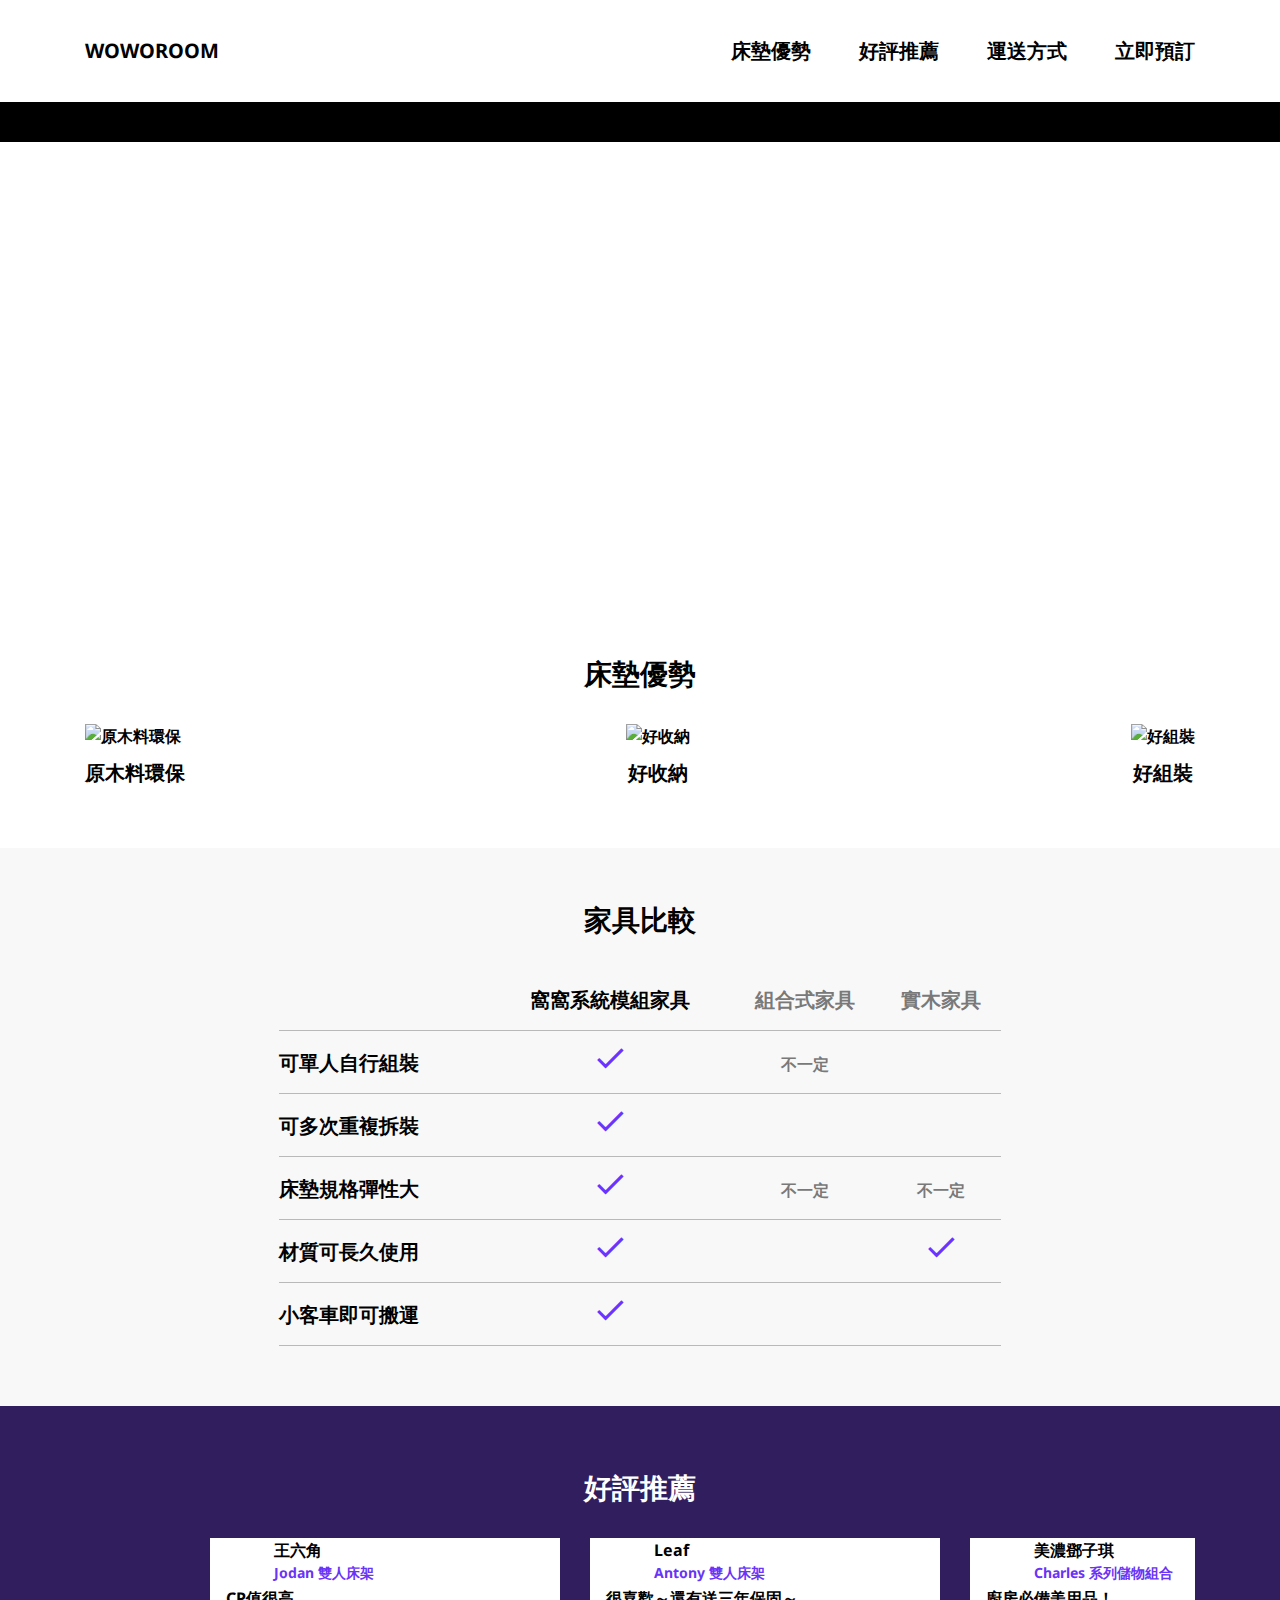
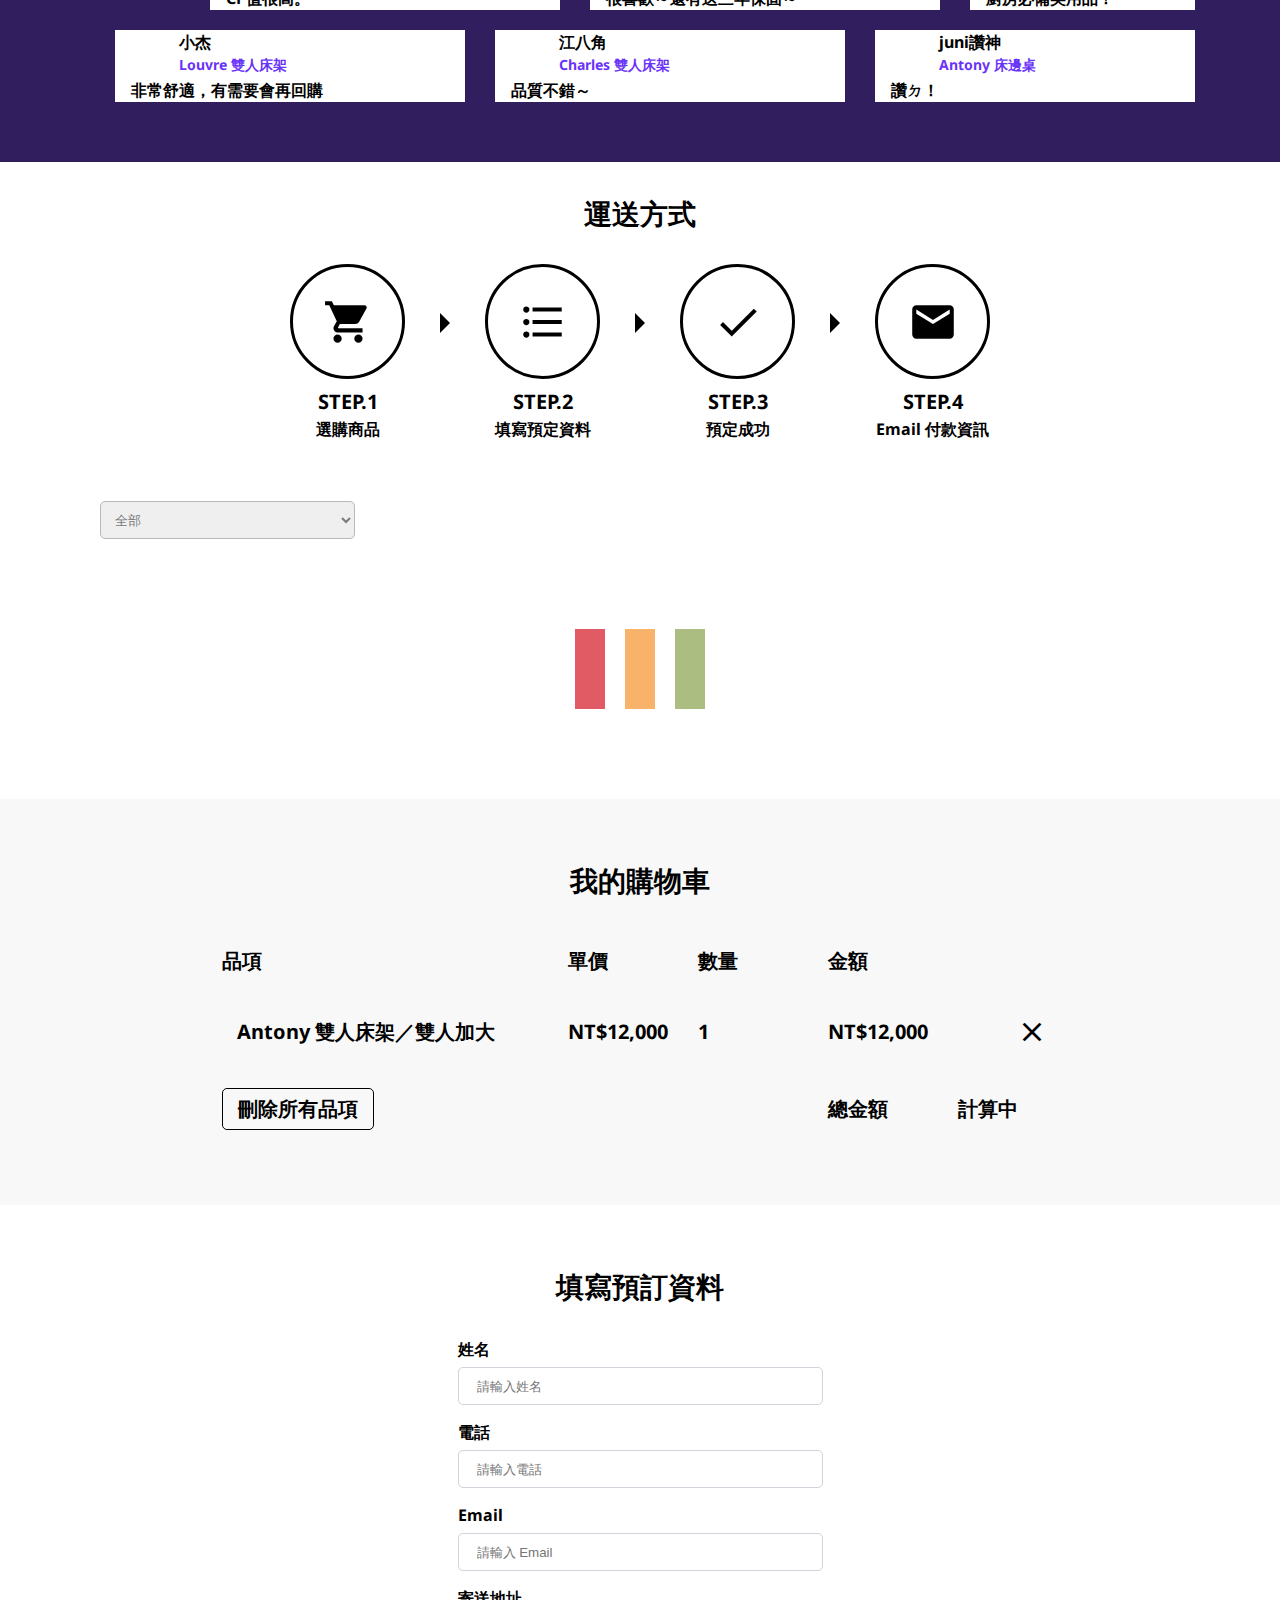
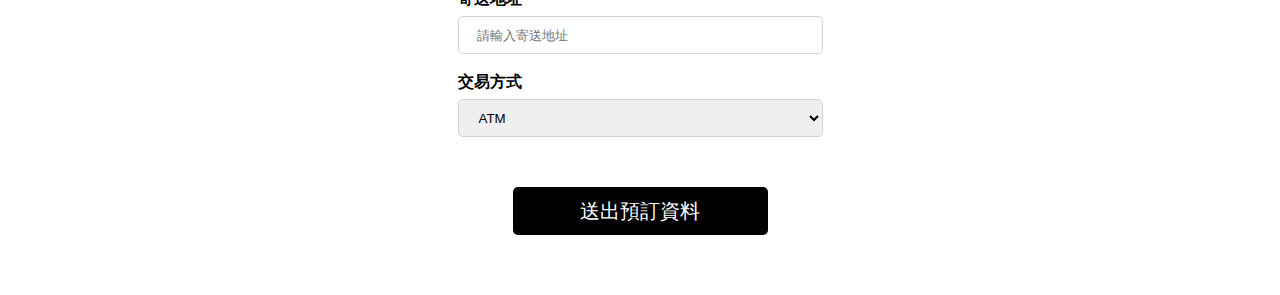
==== index.html @ 01e46da6 "第一階段最終作業" ====
<!DOCTYPE html>
<html lang="en">

<head>
  <meta charset="UTF-8">
  <meta name="viewport" content="width=device-width, initial-scale=1.0">
  <title>index</title>
  <link rel="preconnect" href="https://fonts.gstatic.com">
  <!-- 外部css -->
  <link href="https://fonts.googleapis.com/css2?family=Noto+Sans&display=swap" rel="stylesheet">
  <link rel="stylesheet" href="https://fonts.googleapis.com/icon?family=Material+Icons">
  <!-- 本地css -->
  <link rel="stylesheet" href="./css/all.css">
</head>
<body>
  <nav class="topBar">
    <div class="wrap">
      <h1><a href="#" class="logo">WOWOROOM</a></h1>
      <span class="material-icons menuToggle">
        menu
      </span>
      <ul class="topBar-menu">
        <li><a href="#bedAdvantage">床墊優勢</a></li>
        <li><a href="#recommendation">好評推薦</a></li>
        <li><a href="#transport">運送方式</a></li>
        <li><a href="#orderInfo">立即預訂</a></li>
      </ul>
    </div>
  </nav>
  <section class="wrap" id="bedAdvantage">
    <div class="banner">
      <h2 class="banner-text">窩窩家居<br>跟您一起品味生活</h2>
    </div>
    <h3 class="section-title">床墊優勢</h3>
    <ul class="bedAdvantage">
      <li>
        <img class="bedAdvantage-img" src="https://github.com/hexschool/js-training/blob/main/%E7%AC%AC%E4%B9%9D%E9%80%B1%E4%B8%BB%E7%B7%9A%E4%BB%BB%E5%8B%99%E5%9C%96%E5%BA%AB/tR426y5.png?raw=true" alt="原木料環保">
        <p class="bedAdvantage-text">原木料環保</p>
      </li>
      <li>
        <img class="bedAdvantage-img" src="https://github.com/hexschool/js-training/blob/main/%E7%AC%AC%E4%B9%9D%E9%80%B1%E4%B8%BB%E7%B7%9A%E4%BB%BB%E5%8B%99%E5%9C%96%E5%BA%AB/Fd2MiBb.png?raw=true" alt="好收納">
        <p class="bedAdvantage-text">好收納</p>
      </li>
      <li>
        <img class="bedAdvantage-img"
          src="https://github.com/hexschool/js-training/blob/main/%E7%AC%AC%E4%B9%9D%E9%80%B1%E4%B8%BB%E7%B7%9A%E4%BB%BB%E5%8B%99%E5%9C%96%E5%BA%AB/5n1uTFh.png?raw=true"
          alt="好組裝">
        <p class="bedAdvantage-text">好組裝</p>
      </li>
    </ul>
  </section>
  <section class="furniture-compare">
    <div class="wrap">
      <h3 class="section-title">家具比較</h3>
      <div class="overflowWrap">
        <table class="compare-table">
          <thead>
            <tr>
              <th></th>
              <th>窩窩系統模組家具</th>
              <th class="text-muted">組合式家具</th>
              <th class="text-muted">實木家具</th>
            </tr>
          </thead>
          <tr>
            <td>可單人自行組裝</td>
            <td><span class="material-icons">done</span></td>
            <td class="text-muted">不一定</td>
            <td></td>
          </tr>
          <tr>
            <td>可多次重複拆裝</td>
            <td><span class="material-icons">done</span></td>
            <td></td>
            <td></td>
          </tr>
          <tr>
            <td>床墊規格彈性大</td>
            <td><span class="material-icons">done</span></td>
            <td class="text-muted">不一定</td>
            <td class="text-muted">不一定</td>
          </tr>
          <tr>
            <td>材質可長久使用</td>
            <td><span class="material-icons">done</span></td>
            <td></td>
            <td><span class="material-icons">done</span></td>
          </tr>
          <tr>
            <td>小客車即可搬運</td>
            <td><span class="material-icons">done</span></td>
            <td></td>
            <td></td>
          </tr>
        </table>
      </div>
    </div>
  </section>
  <section class="recommendation" id="recommendation">
    <div class="wrap">
      <h3 class="section-title">好評推薦</h3>
      <div class="recommendation-wall">
        <ul class="gallery-top">
          <li class="recommendation-card">
            <img src="https://github.com/hexschool/js-training/blob/main/%E7%AC%AC%E4%B9%9D%E9%80%B1%E4%B8%BB%E7%B7%9A%E4%BB%BB%E5%8B%99%E5%9C%96%E5%BA%AB/cXcOLhu.png?raw=true" alt="">
            <div class="recommend-content">
              <div class="recommend-img">
                <img src="https://github.com/hexschool/js-training/blob/main/%E7%AC%AC%E4%B9%9D%E9%80%B1%E4%B8%BB%E7%B7%9A%E4%BB%BB%E5%8B%99%E5%9C%96%E5%BA%AB/I9L7WOr.png?raw=true" alt="">
                <div>
                  <p>王六角</p>
                  <p class="recommend-text">Jodan 雙人床架</p>
                </div>
              </div>
              <p>CP值很高。</p>
            </div>
          </li>
          <li class="recommendation-card">
            <img src="https://github.com/hexschool/js-training/blob/main/%E7%AC%AC%E4%B9%9D%E9%80%B1%E4%B8%BB%E7%B7%9A%E4%BB%BB%E5%8B%99%E5%9C%96%E5%BA%AB/BefHmH2.png?raw=true" alt="">
            <div class="recommend-content">
              <div class="recommend-img">
                <img src="https://github.com/hexschool/js-training/blob/main/%E7%AC%AC%E4%B9%9D%E9%80%B1%E4%B8%BB%E7%B7%9A%E4%BB%BB%E5%8B%99%E5%9C%96%E5%BA%AB/CUFGfay.png?raw=true" alt="">
                <div>
                  <p>Leaf</p>
                  <p class="recommend-text">Antony 雙人床架</p>
                </div>
              </div>
              <p>很喜歡～還有送三年保固～</p>
            </div>
          </li>
          <li class="recommendation-card">
            <img
              src="https://github.com/hexschool/js-training/blob/main/%E7%AC%AC%E4%B9%9D%E9%80%B1%E4%B8%BB%E7%B7%9A%E4%BB%BB%E5%8B%99%E5%9C%96%E5%BA%AB/3IATkJG.png?raw=true"
              alt="">
            <div class="recommend-content">
              <div class="recommend-img">
                <img src="https://github.com/hexschool/js-training/blob/main/%E7%AC%AC%E4%B9%9D%E9%80%B1%E4%B8%BB%E7%B7%9A%E4%BB%BB%E5%8B%99%E5%9C%96%E5%BA%AB/8WwZsLS.png?raw=true" alt="">
                <div>
                  <p>美濃鄧子琪</p>
                  <p class="recommend-text">Charles 系列儲物組合</p>
                </div>
              </div>
              <p>廚房必備美用品！</p>
            </div>
          </li>
          <li class="recommendation-card">
            <img src="https://github.com/hexschool/js-training/blob/main/%E7%AC%AC%E4%B9%9D%E9%80%B1%E4%B8%BB%E7%B7%9A%E4%BB%BB%E5%8B%99%E5%9C%96%E5%BA%AB/HvT3zlU.png?raw=true" alt="">
            <div class="recommend-content">
              <div class="recommend-img">
                <img src="https://github.com/hexschool/js-training/blob/main/%E7%AC%AC%E4%B9%9D%E9%80%B1%E4%B8%BB%E7%B7%9A%E4%BB%BB%E5%8B%99%E5%9C%96%E5%BA%AB/NycuPVy.png?raw=true" alt="">
                <div>
                  <p>isRaynotArray</p>
                  <p class="recommend-text">Antony 雙人床架</p>
                </div>
              </div>
              <p>物超所值!</p>
            </div>
          </li>
          <li class="recommendation-card">
            <img src="https://github.com/hexschool/js-training/blob/main/%E7%AC%AC%E4%B9%9D%E9%80%B1%E4%B8%BB%E7%B7%9A%E4%BB%BB%E5%8B%99%E5%9C%96%E5%BA%AB/Ed7bxLr.png?raw=true" alt="">
            <div class="recommend-content">
              <div class="recommend-img">
                <img src="https://github.com/hexschool/js-training/blob/main/%E7%AC%AC%E4%B9%9D%E9%80%B1%E4%B8%BB%E7%B7%9A%E4%BB%BB%E5%8B%99%E5%9C%96%E5%BA%AB/zdFOQIv.png?raw=true" alt="">
                <div>
                  <p>程鮭魚</p>
                  <p class="recommend-text">Louvre 雙人床架</p>
                </div>
              </div>
              <p>租屋用剛剛好</p>
            </div>
          </li>
        </ul>
        <ul class="gallery-bottom">
          <li class="recommendation-card">
            <img src="https://github.com/hexschool/js-training/blob/main/%E7%AC%AC%E4%B9%9D%E9%80%B1%E4%B8%BB%E7%B7%9A%E4%BB%BB%E5%8B%99%E5%9C%96%E5%BA%AB/BefHmH2.png?raw=true" alt="">
            <div class="recommend-content">
              <div class="recommend-img">
                <img src="https://github.com/hexschool/js-training/blob/main/%E7%AC%AC%E4%B9%9D%E9%80%B1%E4%B8%BB%E7%B7%9A%E4%BB%BB%E5%8B%99%E5%9C%96%E5%BA%AB/W7fyzp2.png?raw=true" alt="">
                <div>
                  <p>小杰</p>
                  <p class="recommend-text">Louvre 雙人床架</p>
                </div>
              </div>
              <p>非常舒適，有需要會再回購</p>
            </div>
          </li>
          <li class="recommendation-card">
            <img src="https://github.com/hexschool/js-training/blob/main/%E7%AC%AC%E4%B9%9D%E9%80%B1%E4%B8%BB%E7%B7%9A%E4%BB%BB%E5%8B%99%E5%9C%96%E5%BA%AB/mjA01Tk.png?raw=true" alt="">
            <div class="recommend-content">
              <div class="recommend-img">
                <img
                  src="https://github.com/hexschool/js-training/blob/main/%E7%AC%AC%E4%B9%9D%E9%80%B1%E4%B8%BB%E7%B7%9A%E4%BB%BB%E5%8B%99%E5%9C%96%E5%BA%AB/8O1cOnG.png?raw=true"
                  alt="">
                <div>
                  <p>江八角</p>
                  <p class="recommend-text">Charles 雙人床架</p>
                </div>
              </div>
              <p>品質不錯～</p>
            </div>
          </li>
          <li class="recommendation-card">
            <img src="https://github.com/hexschool/js-training/blob/main/%E7%AC%AC%E4%B9%9D%E9%80%B1%E4%B8%BB%E7%B7%9A%E4%BB%BB%E5%8B%99%E5%9C%96%E5%BA%AB/npA3DgP.png?raw=true" alt="">
            <div class="recommend-content">
              <div class="recommend-img">
                <img src="https://github.com/hexschool/js-training/blob/main/%E7%AC%AC%E4%B9%9D%E9%80%B1%E4%B8%BB%E7%B7%9A%E4%BB%BB%E5%8B%99%E5%9C%96%E5%BA%AB/C0NDvSA.png?raw=true" alt="">
                <div>
                  <p>juni讚神</p>
                  <p class="recommend-text">Antony 床邊桌</p>
                </div>
              </div>
              <p>讚ㄉ！</p>
            </div>
          </li>
          <li class="recommendation-card">
            <img src="https://github.com/hexschool/js-training/blob/main/%E7%AC%AC%E4%B9%9D%E9%80%B1%E4%B8%BB%E7%B7%9A%E4%BB%BB%E5%8B%99%E5%9C%96%E5%BA%AB/Ed7bxLr.png?raw=true" alt="">
            <div class="recommend-content">
              <div class="recommend-img">
                <img src="https://github.com/hexschool/js-training/blob/main/%E7%AC%AC%E4%B9%9D%E9%80%B1%E4%B8%BB%E7%B7%9A%E4%BB%BB%E5%8B%99%E5%9C%96%E5%BA%AB/hUsTZDm.png?raw=true" alt="">
                <div>
                  <p>久安說安安</p>
                  <p class="recommend-text">Antony 單人床架</p>
                </div>
              </div>
              <p>一個躺剛剛好。</p>
            </div>
          </li>
          <li class="recommendation-card">
            <img src="https://github.com/hexschool/js-training/blob/main/%E7%AC%AC%E4%B9%9D%E9%80%B1%E4%B8%BB%E7%B7%9A%E4%BB%BB%E5%8B%99%E5%9C%96%E5%BA%AB/mjA01Tk.png?raw=true" alt="">
            <div class="recommend-content">
              <div class="recommend-img">
                <img
                  src="https://github.com/hexschool/js-training/blob/main/%E7%AC%AC%E4%B9%9D%E9%80%B1%E4%B8%BB%E7%B7%9A%E4%BB%BB%E5%8B%99%E5%9C%96%E5%BA%AB/3ako6QX.png?raw=true"
                  alt="">
                <div>
                  <p>PeiQun</p>
                  <p class="recommend-text">Antony 雙人床架</p>
                </div>
              </div>
              <p>睡起來很舒適</p>
            </div>
          </li>
        </ul>
      </div>
    </div>
  </section>
  <section class="transport" id="transport">
    <h3 class="section-title">運送方式</h3>
    <ul class="transport-intro">
      <li class="transport-card">
        <div class="cardImg">
          <span class="material-icons">
            shopping_cart
          </span>
        </div>
        <h4>STEP.1</h4>
        <p>選購商品</p>
      </li>
      <li class="transport-card">
        <div class="cardImg">
          <span class="material-icons">
            format_list_bulleted
          </span>
        </div>
        <h4>STEP.2</h4>
        <p>填寫預定資料</p>
      </li>
      <li class="transport-card">
        <div class="cardImg">
          <span class="material-icons">
            done
          </span>
        </div>
        <h4>STEP.3</h4>
        <p>預定成功</p>
      </li>
      <li class="transport-card">
        <div class="cardImg">
          <span class="material-icons">
            local_post_office
          </span>
        </div>
        <h4>STEP.4</h4>
        <p>Email 付款資訊</p>
      </li>
    </ul>
  </section>
  <section class="wrap productDisplay">
    <select name="" class="productSelect">
      <option value="全部" selected>全部</option>
      <option value="床架">床架</option>
      <option value="收納">收納</option>
      <option value="窗簾">窗簾</option>
    </select>
    <ul class="productWrap">
      <svg xmlns="http://www.w3.org/2000/svg" xmlns:xlink="http://www.w3.org/1999/xlink"
        style="margin:auto;background:#fff;display:block;" width="200px" height="200px" viewBox="0 0 100 100"
        preserveAspectRatio="xMidYMid">
        <rect x="17.5" y="30" width="15" height="40" fill="#e15b64">
          <animate attributeName="y" repeatCount="indefinite" dur="1s" calcMode="spline" keyTimes="0;0.5;1" values="18;30;30"
            keySplines="0 0.5 0.5 1;0 0.5 0.5 1" begin="-0.2s"></animate>
          <animate attributeName="height" repeatCount="indefinite" dur="1s" calcMode="spline" keyTimes="0;0.5;1"
            values="64;40;40" keySplines="0 0.5 0.5 1;0 0.5 0.5 1" begin="-0.2s"></animate>
        </rect>
        <rect x="42.5" y="30" width="15" height="40" fill="#f8b26a">
          <animate attributeName="y" repeatCount="indefinite" dur="1s" calcMode="spline" keyTimes="0;0.5;1"
            values="20.999999999999996;30;30" keySplines="0 0.5 0.5 1;0 0.5 0.5 1" begin="-0.1s"></animate>
          <animate attributeName="height" repeatCount="indefinite" dur="1s" calcMode="spline" keyTimes="0;0.5;1"
            values="58.00000000000001;40;40" keySplines="0 0.5 0.5 1;0 0.5 0.5 1" begin="-0.1s"></animate>
        </rect>
        <rect x="67.5" y="30" width="15" height="40" fill="#abbd81">
          <animate attributeName="y" repeatCount="indefinite" dur="1s" calcMode="spline" keyTimes="0;0.5;1"
            values="20.999999999999996;30;30" keySplines="0 0.5 0.5 1;0 0.5 0.5 1"></animate>
          <animate attributeName="height" repeatCount="indefinite" dur="1s" calcMode="spline" keyTimes="0;0.5;1"
            values="58.00000000000001;40;40" keySplines="0 0.5 0.5 1;0 0.5 0.5 1"></animate>
        </rect>
      </svg>
    </ul>
  </section>
  <section class="shoppingCart">
    <h3 class="section-title">我的購物車</h3>
    <div class="overflowWrap">
      <table class="shoppingCart-table">
        <thead>
          <tr>
            <th width="40%">品項</th>
            <th width="15%">單價</th>
            <th width="15%">數量</th>
            <th width="15%">金額</th>
            <th width="15%"></th>
          </tr>
        </thead>
        <tbody class="shoppingCart-table-tbody">
          <tr>
            <td>
              <div class="cardItem-title">
                <img src="https://github.com/hexschool/js-training/blob/main/%E7%AC%AC%E4%B9%9D%E9%80%B1%E4%B8%BB%E7%B7%9A%E4%BB%BB%E5%8B%99%E5%9C%96%E5%BA%AB/HvT3zlU.png?raw=true" alt="">
                <p>Antony 雙人床架／雙人加大</p>
              </div>
            </td>
            <td>NT$12,000</td>
            <td>1</td>
            <td>NT$12,000</td>
            <td class="discardBtn">
              <a href="#" class="material-icons">
                clear
              </a>
            </td>
          </tr>
        </tbody>
        <tfoot>
          <tr>
            <td>
              <a href="#" class="discardAllBtn">刪除所有品項</a>
            </td>
            <td></td>
            <td></td>
            <td>
              <p>總金額</p>
            </td>
            <td class="totalPrice">計算中</td>
          </tr>
        </tfoot>
      </table>
    </div>
  </section>
  <section class="orderInfo wrap" id="orderInfo">
    <h3 class="section-title">填寫預訂資料</h3>
    <form action="" class="orderInfo-form">
      <div class="orderInfo-formGroup">
        <label for="customerName" class="orderInfo-label">姓名</label>
        <div class="orderInfo-inputWrap">
          <input type="text" class="orderInfo-input" id="customerName" placeholder="請輸入姓名" name="姓名">
          <p class="orderInfo-message" data-message="姓名">必填</p>
        </div>
      </div>
      <div class="orderInfo-formGroup">
        <label for="customerPhone" class="orderInfo-label">電話</label>
        <div class="orderInfo-inputWrap">
          <input type="tel" class="orderInfo-input" id="customerPhone" placeholder="請輸入電話" name="電話">
          <p class="orderInfo-message" data-message="電話">必填</p>
        </div>
      </div>
      <div class="orderInfo-formGroup">
        <label for="customerEmail" class="orderInfo-label">Email</label>
        <div class="orderInfo-inputWrap">
          <input type="email" class="orderInfo-input" id="customerEmail" placeholder="請輸入 Email" name="Email">
          <p class="orderInfo-message" data-message="Email">必填</p>
        </div>
      </div>
      <div class="orderInfo-formGroup">
        <label for="customerAddress" class="orderInfo-label">寄送地址</label>
        <div class="orderInfo-inputWrap">
          <input type="text" class="orderInfo-input" id="customerAddress" placeholder="請輸入寄送地址" name="寄送地址">
          <p class="orderInfo-message" data-message="寄送地址">必填</p>
        </div>
      </div>
      <div class="orderInfo-formGroup">
        <label for="tradeWay" class="orderInfo-label">交易方式</label>
        <div class="orderInfo-inputWrap">
          <select id="tradeWay" class="orderInfo-input" name="交易方式">
            <option value="ATM" selected>ATM</option>
            <option value="信用卡">信用卡</option>
            <option value="超商付款">超商付款</option>
          </select>
        </div>
      </div>
      <input type="submit" value="送出預訂資料" class="orderInfo-btn">
    </form>
  </section>
  <!-- 外部js -->
  <script src="https://unpkg.com/axios@1.1.2/dist/axios.min.js"></script>
  <!-- 本地js -->
  <script src="./js/indexAnimation.js"></script>
  <script src="./js/config.js"></script>
  <script src="./js/all.js"></script>
</body>

</html>
---- css/all.css ----
/* http://meyerweb.com/eric/tools/css/reset/ 
   v2.0 | 20110126
   License: none (public domain)
*/
html,
body,
div,
span,
applet,
object,
iframe,
h1,
h2,
h3,
h4,
h5,
h6,
p,
blockquote,
pre,
a,
abbr,
acronym,
address,
big,
cite,
code,
del,
dfn,
em,
img,
ins,
kbd,
q,
s,
samp,
small,
strike,
strong,
sub,
sup,
tt,
var,
b,
u,
i,
center,
dl,
dt,
dd,
ol,
ul,
li,
fieldset,
form,
label,
legend,
table,
caption,
tbody,
tfoot,
thead,
tr,
th,
td,
article,
aside,
canvas,
details,
embed,
figure,
figcaption,
footer,
header,
hgroup,
menu,
nav,
output,
ruby,
section,
summary,
time,
mark,
audio,
video {
  margin: 0;
  padding: 0;
  border: 0;
  font-size: 100%;
  font: inherit;
  vertical-align: baseline;
}

/* HTML5 display-role reset for older browsers */
article,
aside,
details,
figcaption,
figure,
footer,
header,
hgroup,
menu,
nav,
section {
  display: block;
}

body {
  line-height: 1;
}

ol,
ul {
  list-style: none;
}

blockquote,
q {
  quotes: none;
}

blockquote:before,
blockquote:after,
q:before,
q:after {
  content: '';
  content: none;
}

table {
  border-collapse: collapse;
  border-spacing: 0;
}

*,
*::after,
*::before {
  -webkit-box-sizing: border-box;
  box-sizing: border-box;
  -webkit-transition: all .2s;
  transition: all .2s;
}

html,
body {
  line-height: 1.5;
}

img {
  max-width: 100%;
  display: block;
}

body {
  font-family: 'Noto Sans', sans-serif;
  font-weight: bold;
}

.wrap {
  max-width: 1110px;
  margin: 0 auto;
}

.topBar {
  border-bottom: 40px solid #000000;
  margin-bottom: 30px;
}

.topBar .wrap {
  display: -webkit-box;
  display: -ms-flexbox;
  display: flex;
  position: relative;
  -webkit-box-pack: justify;
  -ms-flex-pack: justify;
  justify-content: space-between;
  -webkit-box-align: center;
  -ms-flex-align: center;
  align-items: center;
  -ms-flex-wrap: wrap;
  flex-wrap: wrap;
}

@media (max-width: 1110px) {
  .topBar .wrap {
    padding: 0 15px;
  }
}

.topBar a {
  display: block;
  text-decoration: none;
  color: #000000;
  font-size: 1.25rem;
}

.topBar a:hover {
  color: #6A33F8;
  -webkit-transform: scale(1.05);
  transform: scale(1.05);
}

.topBar-menu {
  display: -webkit-box;
  display: -ms-flexbox;
  display: flex;
  -ms-flex-wrap: wrap;
  flex-wrap: wrap;
  background-color: #FFFFFF;
}

.topBar-menu.openMenu {
  max-height: 300px;
}

.topBar-menu a {
  padding: 36px 24px;
  background-color: #FFFFFF;
}

.topBar-menu a:hover {
  -webkit-transform: scale(1);
  transform: scale(1);
}

.topBar-menu li:last-child a {
  padding-right: 0;
}

@media (max-width: 767px) {
  .topBar-menu {
    position: absolute;
    top: 61px;
    left: 0;
    right: 0;
    width: 100%;
    z-index: 10;
    max-height: 0;
    overflow: hidden;
    -webkit-transition: all .2s;
    transition: all .2s;
  }

  .topBar-menu li {
    width: 100%;
  }

  .topBar-menu a {
    text-align: center;
    padding: 15px;
    font-size: 1rem;
  }

  .topBar-menu a:hover {
    background-color: #6A33F8;
    color: #FFFFFF;
  }

  .topBar-menu li:last-child a {
    padding: 15px;
  }
}

.menuToggle {
  display: none;
  cursor: pointer;
}

.menuToggle:hover {
  color: #6A33FF;
}

@media (max-width: 767px) {
  .menuToggle {
    display: block;
    font-size: 2rem;
    padding: 15px;
  }
}

.logo {
  padding: 36px 0;
  font-size: 1.5rem;
}

@media (max-width: 767px) {
  .logo {
    padding: 15px;
  }
}

.banner {
  position: relative;
  background-image: url("https://github.com/hexschool/js-training/blob/main/%E7%AC%AC%E4%B9%9D%E9%80%B1%E4%B8%BB%E7%B7%9A%E4%BB%BB%E5%8B%99%E5%9C%96%E5%BA%AB/3ewLAKn.png?raw=true");
  background-position: center center;
  background-repeat: no-repeat;
  background-size: cover;
  min-height: 420px;
  margin-bottom: 60px;
}

.banner-text {
  position: absolute;
  color: #FFFFFF;
  font-size: 2rem;
  left: 50px;
  bottom: 50px;
  font-weight: normal;
}

.section-title {
  text-align: center;
  font-size: 1.75rem;
  margin-bottom: 30px;
}

.bedAdvantage {
  display: -webkit-box;
  display: -ms-flexbox;
  display: flex;
  -webkit-box-pack: justify;
  -ms-flex-pack: justify;
  justify-content: space-between;
  margin-bottom: 60px;
}

.bedAdvantage-img {
  max-height: 140px;
  -o-object-fit: cover;
  object-fit: cover;
  margin-bottom: 10px;
}

.bedAdvantage-text {
  text-align: center;
  font-size: 1.25rem;
}

.furniture-compare {
  background-color: #F8F8F8;
  padding: 50px 0 60px 0;
}

@media (max-width: 767px) {
  .furniture-compare {
    padding: 50px 15px 60px;
  }
}

@media (max-width: 767px) {
  .overflowWrap {
    overflow-x: scroll;
  }
}

.compare-table {
  width: 65%;
  margin: 0 auto;
}

.compare-table th,
.compare-table td {
  text-align: center;
  padding: 15px 0;
}

.compare-table th {
  font-size: 1.25rem;
}

.compare-table tr {
  border-bottom: 1px solid #B9B9B9;
}

.compare-table tr td:first-child {
  text-align: left;
  font-size: 1.25rem;
}

.compare-table .material-icons {
  color: #6A33FF;
  -webkit-transform: scale(1.5);
  transform: scale(1.5);
}

@media (max-width: 767px) {
  .compare-table {
    width: 500px;
  }

  .compare-table th,
  .compare-table td {
    padding: 10px 0;
  }

  .compare-table th {
    font-size: 1rem;
  }

  .compare-table tr td:first-child {
    font-size: 1rem;
  }
}

.text-muted {
  color: #797979;
}

.recommendation {
  background-color: #301E5F;
  padding: 60px 0;
}

.recommendation h3 {
  color: #FFFFFF;
}

@media (max-width: 767px) {
  .recommendation {
    padding: 60px 15px;
  }
}

.recommendation-wall {
  overflow-x: scroll;
  -ms-overflow-style: none;
  /* IE and Edge */
  scrollbar-width: none;
  /* Firefox */
}

.recommendation-wall::-webkit-scrollbar {
  display: none;
}

.gallery-top,
.gallery-bottom {
  display: -webkit-box;
  display: -ms-flexbox;
  display: flex;
}

.gallery-top {
  margin-left: 95px;
  margin-bottom: 20px;
}

.recommendation-card {
  display: -webkit-box;
  display: -ms-flexbox;
  display: flex;
  margin-left: 30px;
  min-width: 350px;
  background-color: #FFFFFF;
}

.recommendation-card img {
  user-select: none;
  -moz-user-select: none;
  -webkit-user-drag: none;
  -webkit-user-select: none;
  -ms-user-select: none;
}

.recommend-content {
  padding-left: 16px;
  display: -webkit-box;
  display: -ms-flexbox;
  display: flex;
  -webkit-box-orient: vertical;
  -webkit-box-direction: normal;
  -ms-flex-direction: column;
  flex-direction: column;
  -webkit-box-pack: center;
  -ms-flex-pack: center;
  justify-content: center;
}

.recommend-img {
  display: -webkit-box;
  display: -ms-flexbox;
  display: flex;
  -webkit-box-align: center;
  -ms-flex-align: center;
  align-items: center;
  margin-bottom: 3px;
}

.recommend-img img {
  width: 40px;
  border-radius: 50%;
  margin-right: 8px;
}

.recommend-text {
  font-size: 0.875rem;
  color: #6A33F8;
}

.transport {
  padding: 30px 0;
}

@media (max-width: 767px) {
  .transport li {
    margin-bottom: 20px;
  }
}

.transport-intro {
  display: -webkit-box;
  display: -ms-flexbox;
  display: flex;
  -webkit-box-align: center;
  -ms-flex-align: center;
  align-items: center;
  -webkit-box-pack: justify;
  -ms-flex-pack: justify;
  justify-content: space-between;
  max-width: 700px;
  margin: 0 auto;
}

@media (max-width: 767px) {
  .transport-intro {
    -webkit-box-orient: vertical;
    -webkit-box-direction: normal;
    -ms-flex-direction: column;
    flex-direction: column;
  }
}

.transport-intro li:nth-child(1),
.transport-intro li:nth-child(2),
.transport-intro li:nth-child(3) {
  position: relative;
}

.transport-intro li:nth-child(1)::after,
.transport-intro li:nth-child(2)::after,
.transport-intro li:nth-child(3)::after {
  content: "";
  position: absolute;
  top: 49px;
  right: -55px;
  border: 10px solid #000000;
  border-top: 10px solid transparent;
  border-right: 10px solid transparent;
  border-bottom: 10px solid transparent;
}

@media (max-width: 767px) {

  .transport-intro li:nth-child(1)::after,
  .transport-intro li:nth-child(2)::after,
  .transport-intro li:nth-child(3)::after {
    position: static;
    margin-top: 25px;
    border: 10px solid #000000;
    border-left: 10px solid transparent;
    border-right: 10px solid transparent;
    border-bottom: 10px solid transparent;
  }
}

.transport-card {
  display: -webkit-box;
  display: -ms-flexbox;
  display: flex;
  -webkit-box-pack: center;
  -ms-flex-pack: center;
  justify-content: center;
  -webkit-box-align: center;
  -ms-flex-align: center;
  align-items: center;
  -webkit-box-orient: vertical;
  -webkit-box-direction: normal;
  -ms-flex-direction: column;
  flex-direction: column;
}

.transport-card .cardImg {
  width: 115px;
  height: 115px;
  border: 3px solid #000000;
  border-radius: 50%;
  display: -webkit-box;
  display: -ms-flexbox;
  display: flex;
  -webkit-box-pack: center;
  -ms-flex-pack: center;
  justify-content: center;
  -webkit-box-align: center;
  -ms-flex-align: center;
  align-items: center;
  margin-bottom: 8px;
}

.transport-card .material-icons {
  font-size: 50px;
}

.transport-card h4 {
  font-size: 1.25rem;
  font-weight: bold;
}

@media (max-width: 767px) {
  .transport-card .cardImg {
    width: 150px;
    height: 150px;
  }
}

.productDisplay {
  padding: 30px 15px;
}

.productSelect {
  border: 1px solid #B9B9B9;
  color: #797979;
  min-height: 38px;
  min-width: 255px;
  border-radius: 5px;
  text-indent: 10px;
  margin-bottom: 30px;
}

.productWrap {
  display: -webkit-box;
  display: -ms-flexbox;
  display: flex;
  -ms-flex-wrap: wrap;
  flex-wrap: wrap;
}

.productCard {
  position: relative;
  margin-right: 2%;
  width: 23%;
  margin-bottom: 30px;
}

.productCard img {
  min-height: 300px;
  width: 100%;
  -o-object-fit: cover;
  object-fit: cover;
}

.productCard a {
  display: block;
  background-color: #000000;
  color: #ffffff;
  padding: 10px 0;
  text-align: center;
  border: none;
  margin-bottom: 8px;
  text-decoration: none;
}

.productCard a:hover {
  background-color: #301E5F;
}

.productCard a,
.productCard h3 {
  font-size: 1.25rem;
}

@media (max-width: 900px) {
  .productCard {
    width: 48%;
  }
}

@media (max-width: 540px) {
  .productCard {
    width: 100%;
  }
}

.productType {
  position: absolute;
  top: 13px;
  right: -5px;
  background-color: #000000;
  color: #ffffff;
  padding: 8px 24px;
}

.originPrice {
  font-size: 1.25rem;
}

.nowPrice {
  font-size: 1.75rem;
}

.shoppingCart {
  background-color: #F8F8F8;
  padding: 60px 0;
}

.shoppingCart-table {
  margin: 0 auto;
  border-collapse: collapse;
  font-size: 1.25rem;
}

.shoppingCart-table th,
.shoppingCart-table td {
  padding: 15px;
  vertical-align: middle;
}

.shoppingCart-table th {
  text-align: left;
}

.shoppingCart-table tr {
  border-bottom: 1px solid #B9B9B9;
}

.shoppingCart-table tr:first-child,
.shoppingCart-table tr:last-child {
  border-bottom: 0;
}

@media (max-width: 767px) {
  .shoppingCart-table {
    width: 700px;
  }
}

.cardItem-title {
  display: -webkit-box;
  display: -ms-flexbox;
  display: flex;
  -webkit-box-align: center;
  -ms-flex-align: center;
  align-items: center;
}

.cardItem-title img {
  margin-right: 15px;
  max-width: 80px;
}

.discardBtn {
  text-align: right;
}

.discardBtn a {
  text-decoration: none;
  display: inline-block;
  padding: 10px;
  font-size: 2rem;
  color: #000000;
}

.discardBtn a:hover {
  color: #6A33F8;
  -webkit-transform: scale(1.3);
  transform: scale(1.3);
}

.discardAllBtn {
  display: inline-block;
  text-decoration: none;
  padding: 5px 15px;
  color: #000000;
  border: 1.3px solid #000000;
  border-radius: 5px;
  font-size: 1.25rem;
}

.discardAllBtn:hover {
  background-color: #000000;
  color: #FFFFFF;
}

.orderInfo {
  padding: 60px 0;
}

.orderInfo-form {
  padding: 0 15px;
}

.orderInfo-formGroup {
  max-width: 365px;
  margin: 0 auto 15px;
}

.orderInfo-label {
  display: block;
  margin-bottom: 6px;
}

.orderInfo-input {
  width: 100%;
  min-height: 38px;
  border: 1px solid #CED4DA;
  border-radius: 5px;
  text-indent: 1rem;
  margin-right: 10px;
}

.orderInfo-inputWrap {
  position: relative;
}

.orderInfo-message {
  display: none;
  position: absolute;
  white-space: nowrap;
  left: 103%;
  top: 50%;
  -webkit-transform: translateY(-50%);
  transform: translateY(-50%);
  color: #C72424;
}

@media (max-width: 767px) {
  .orderInfo-message {
    position: static;
    -webkit-transform: translateY(0);
    transform: translateY(0);
  }
}

.orderInfo-btn {
  display: block;
  min-width: 255px;
  min-height: 48px;
  background-color: #000000;
  color: #FFFFFF;
  border: 0;
  cursor: pointer;
  font-size: 1.25rem;
  margin: 50px auto 0;
  border-radius: 5px;
}

.orderInfo-btn:hover {
  background-color: #301E5F;
}

.orderPage-list {
  padding: 60px 10px;
  display: -webkit-box;
  display: -ms-flexbox;
  display: flex;
  -webkit-box-orient: vertical;
  -webkit-box-direction: normal;
  -ms-flex-direction: column;
  flex-direction: column;
}

.orderPage-list .discardAllBtn {
  -ms-flex-item-align: end;
  align-self: flex-end;
  margin-bottom: 12px;
}

.orderPage-table {
  border: 1px solid #000000;
  width: 100%;
}

.orderPage-table th,
.orderPage-table td {
  padding: 10px;
  text-align: left;
  border: 1px solid #000000;
}

@media (max-width: 1110px) {
  .orderPage-table {
    width: 1100px;
  }
}

.delSingleOrder-Btn {
  display: block;
  background-color: #C44021;
  color: #fff;
  border: 0;
  padding: 5px 10px;
  cursor: pointer;
}

.delSingleOrder-Btn:hover {
  opacity: 0.8;
}

.orderStatus {
  position: relative;
}

.orderStatus a {
  position: absolute;
  padding: 10px;
  top: 0;
  bottom: 0;
  right: 0;
  left: 0;
  display: block;
  text-decoration: none;
  color: #FFFFFF;
}

.orderStatus-unDone {
  background-color: #747474;
}

.orderStatus-unDone:hover {
  background-color: #000000;
}

.orderStatus-done {
  background-color: #000000;
}

.orderStatus-done:hover {
  background-color: #747474;
}

.orderTableWrap {
  overflow-x: scroll;
  -ms-overflow-style: none;
  /* IE and Edge */
  scrollbar-width: none;
  /* Firefox */
}

.orderTableWrap::-webkit-scrollbar {
  display: none;
}

/*# sourceMappingURL=all.css.map */
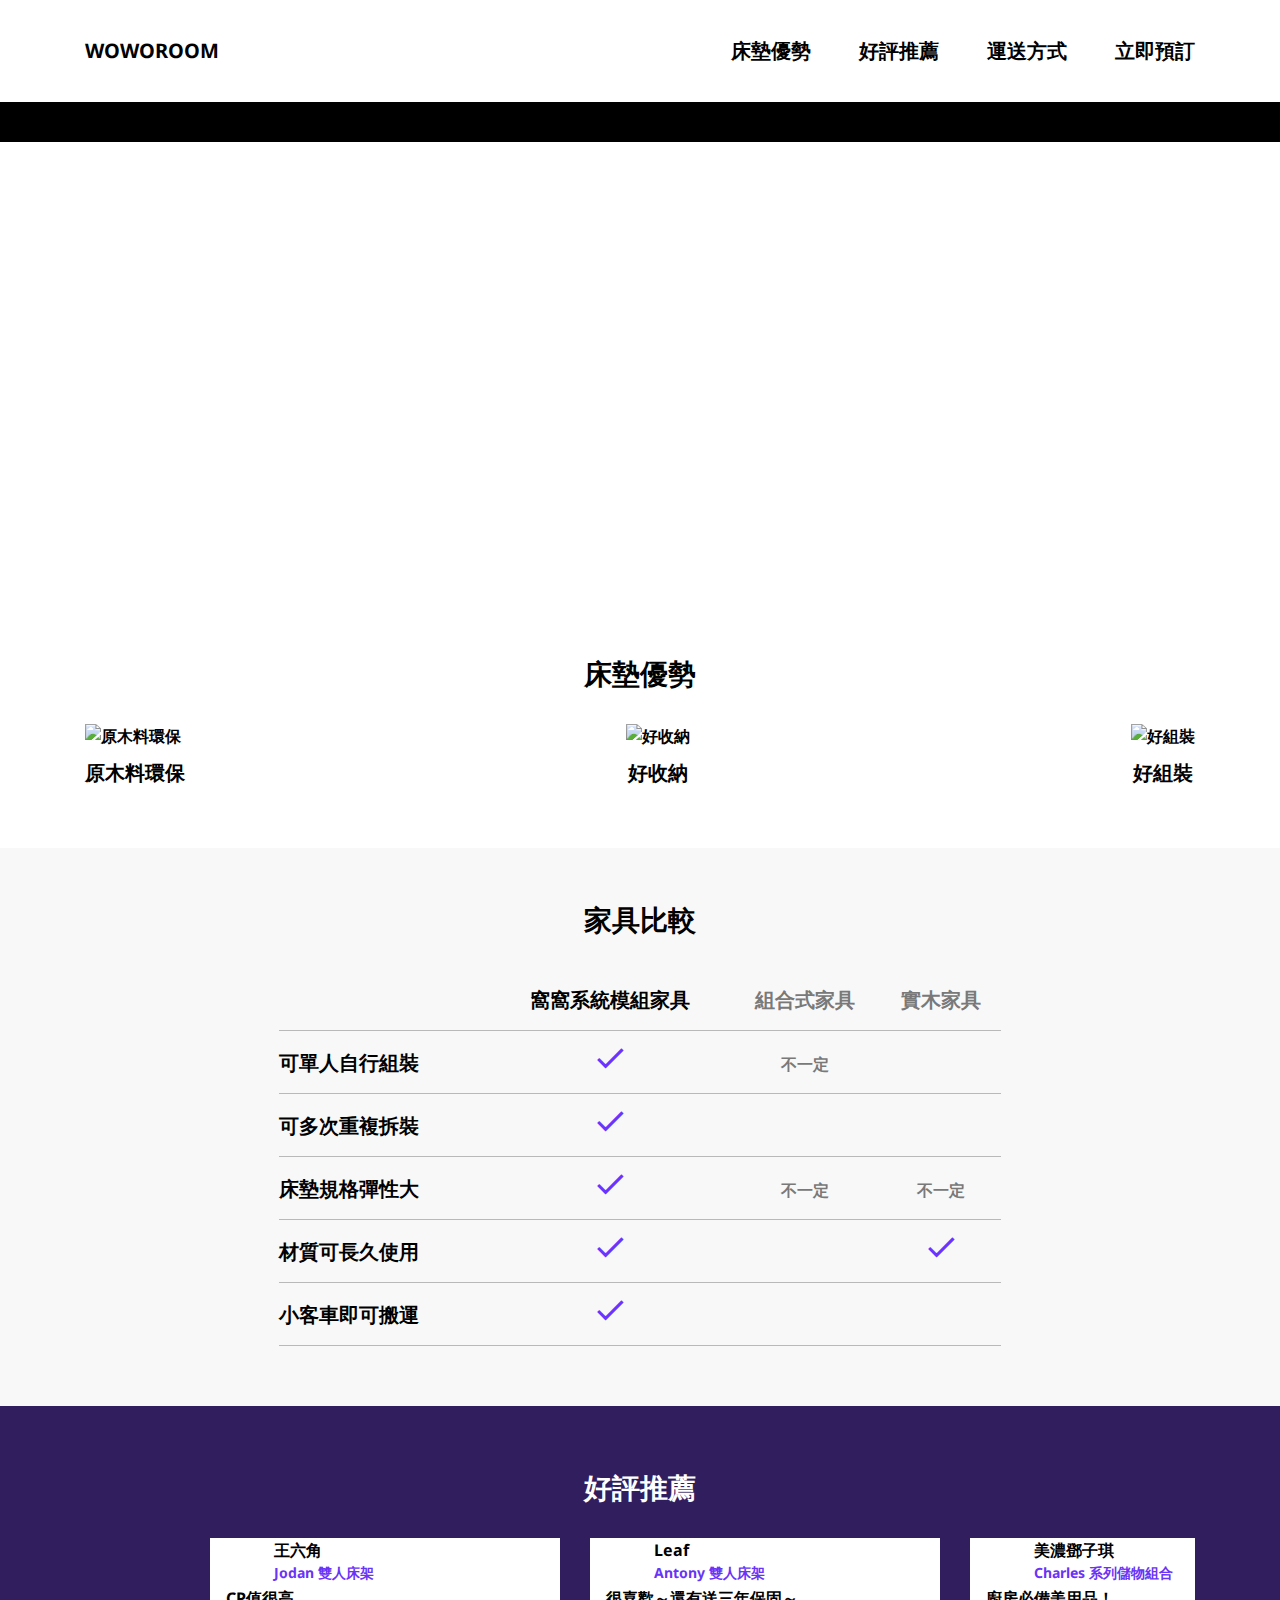
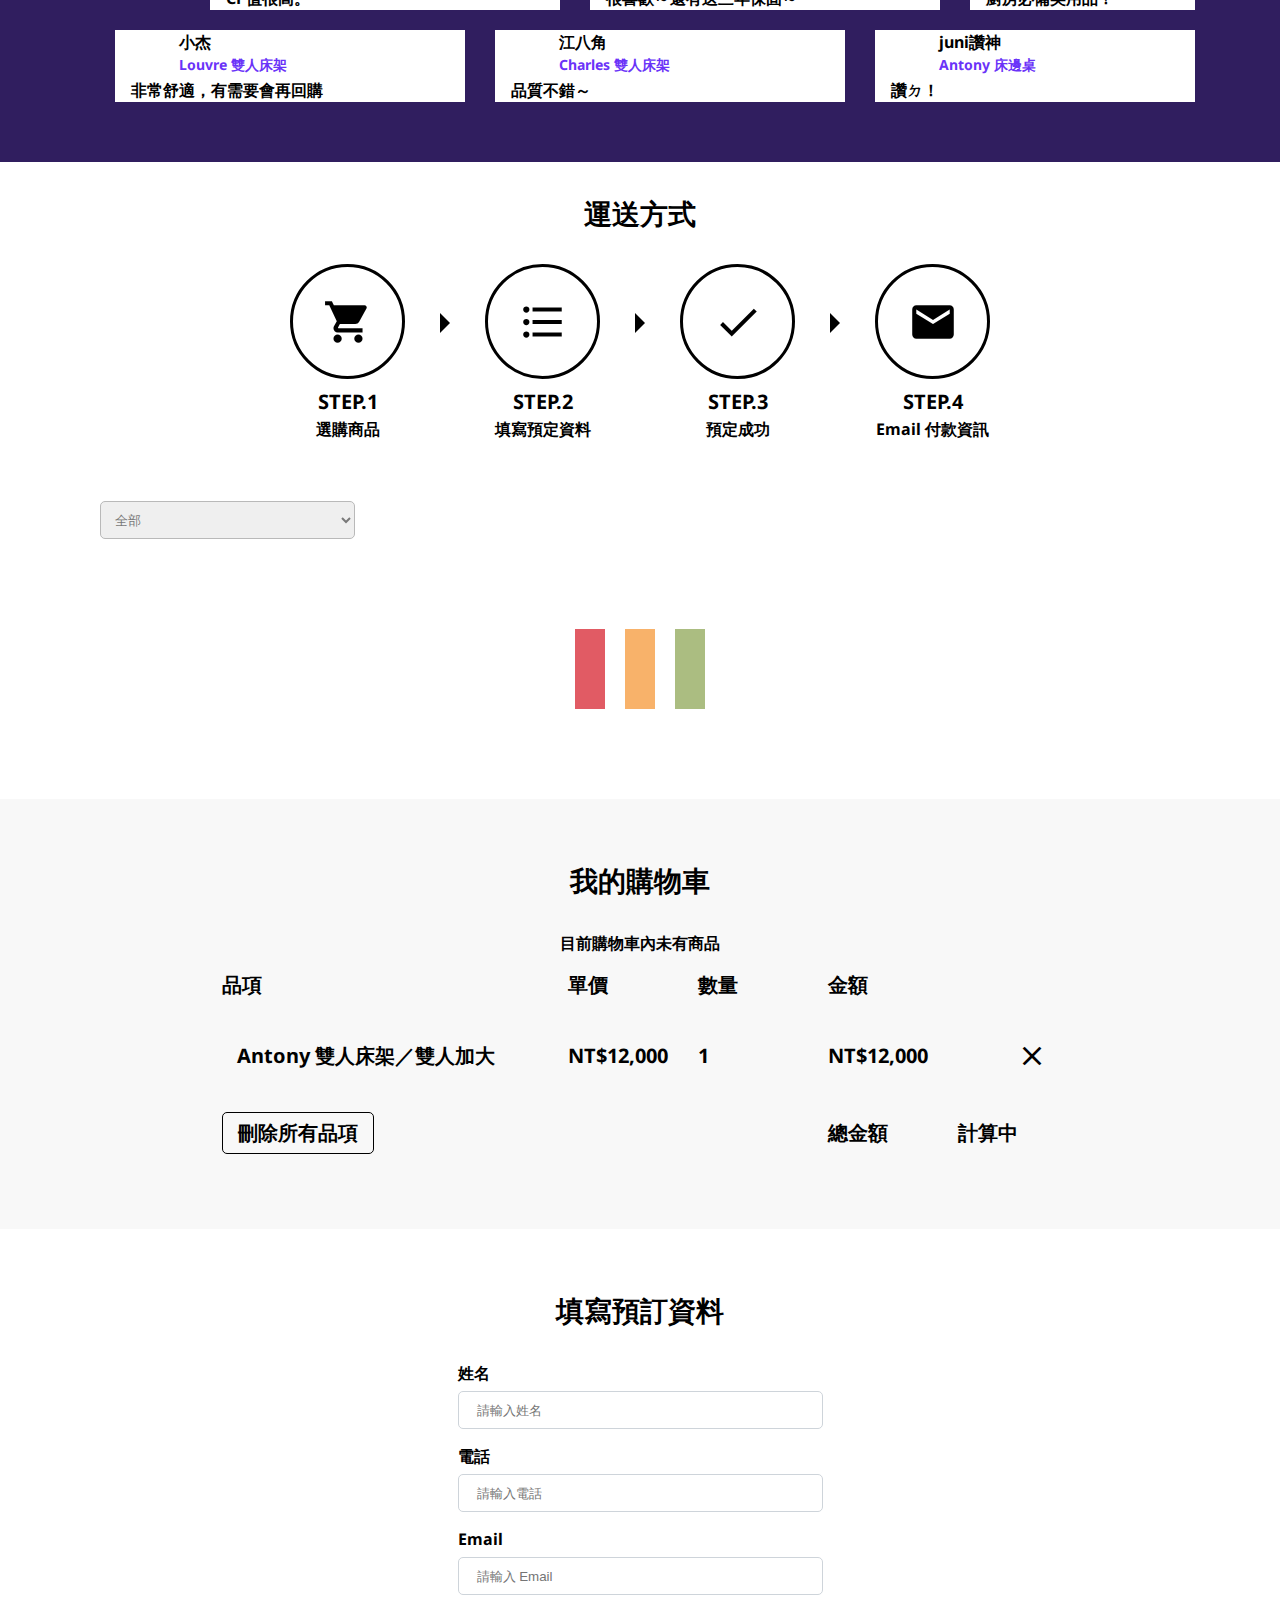
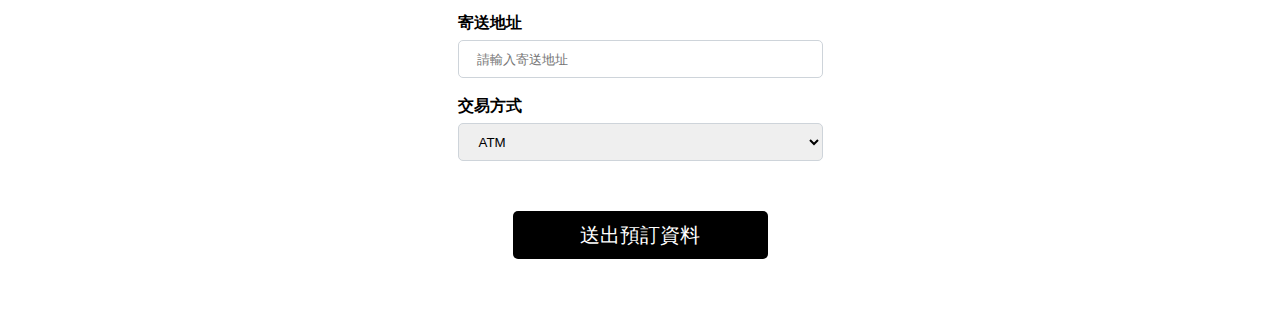
==== commit 791a6b01: "前台功能修正：補上catch提示、彈跳視窗提醒、商品列表的篩選功能修正、表單驗證修正" ====
--- a/index.html
+++ b/index.html
@@ -318,6 +318,7 @@
   </section>
   <section class="shoppingCart">
     <h3 class="section-title">我的購物車</h3>
+    <p class="emptyCartsP">目前購物車內未有商品</p>
     <div class="overflowWrap">
       <table class="shoppingCart-table">
         <thead>
@@ -404,7 +405,7 @@
           </select>
         </div>
       </div>
-      <input type="submit" value="送出預訂資料" class="orderInfo-btn">
+      <input type="button" value="送出預訂資料" class="orderInfo-btn">
     </form>
   </section>
   <!-- 外部js -->
--- a/css/all.css
+++ b/css/all.css
@@ -702,7 +702,9 @@
   background-color: #F8F8F8;
   padding: 60px 0;
 }
-
+.emptyCartsP {
+  text-align: center;
+}
 .shoppingCart-table {
   margin: 0 auto;
   border-collapse: collapse;
